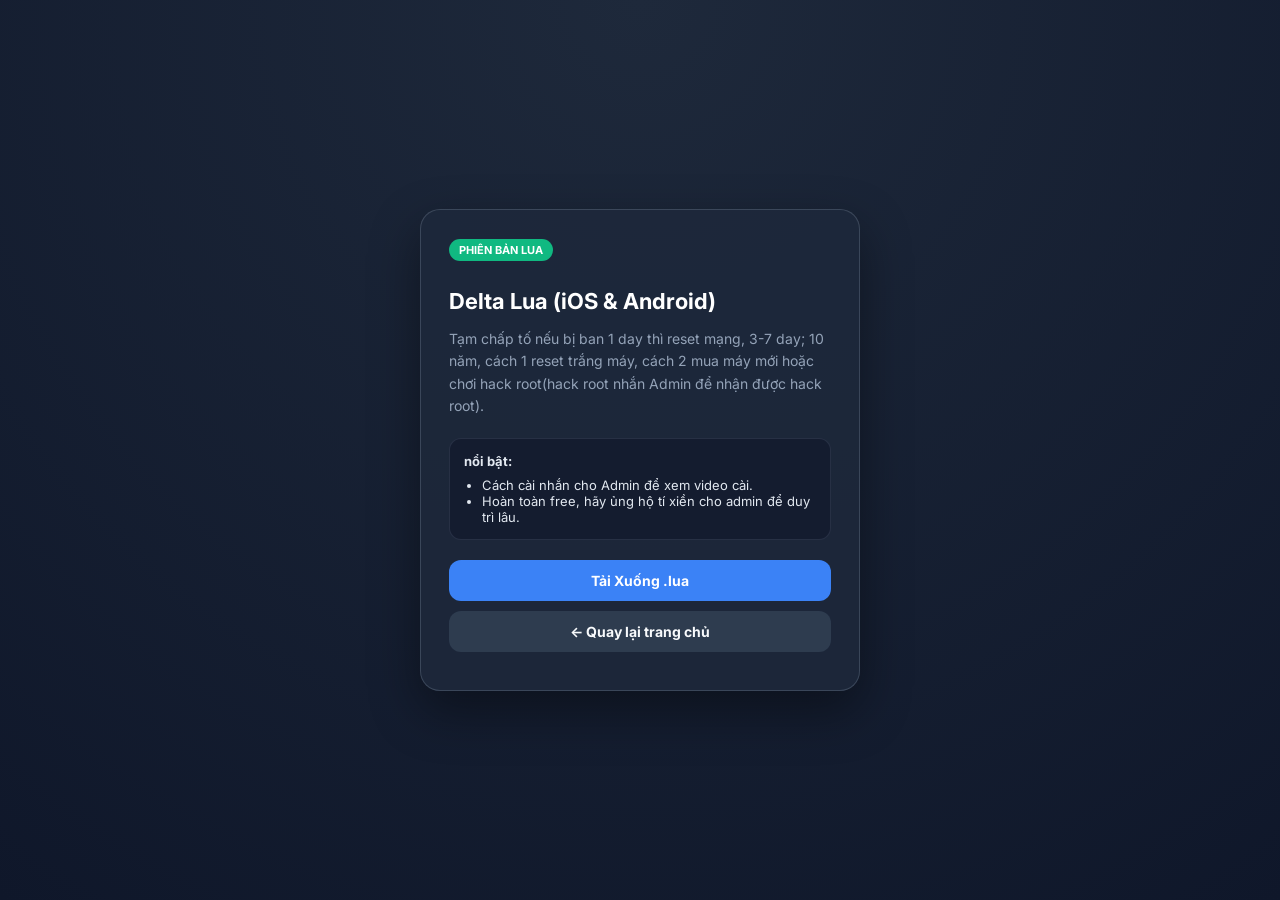
==== hacklua.html @ f6749b3b "Sync from 3012 Mobile IDE" ====
<!DOCTYPE html>
<html lang="vi">
  <head>
    <meta charset="UTF-8">
    <meta name="viewport" content="width=device-width, initial-scale=1.0">
    <title>Chi Tiết Delta Lua - HUY MOD</title>
    <link href="https://fonts.googleapis.com/css2?family=Inter:wght@400;500;600;700&display=swap" rel="stylesheet">
    <style>
      * { box-sizing: border-box; }
      body {
        margin: 0;
        font-family: -apple-system, BlinkMacSystemFont, "Segoe UI", "Inter", sans-serif;
        background: radial-gradient(circle at top, #1e293b, #0f172a);
        color: #f8fafc;
        min-height: 100vh;
        display: flex;
        align-items: center;
        justify-content: center;
        padding: 20px;
      }
      .container {
        background: rgba(30, 41, 59, 0.85);
        border: 1px solid rgba(148, 163, 184, 0.25);
        border-radius: 20px;
        padding: 28px;
        max-width: 440px;
        width: 100%;
        text-align: left;
        box-shadow: 0 20px 50px rgba(0, 0, 0, 0.4);
      }
      .badge {
        display: inline-block; background: #10b981; color: white;
        font-size: 11px; font-weight: 700; padding: 4px 10px;
        border-radius: 999px; margin-bottom: 12px;
      }
      h1 { font-size: 22px; color: #ffffff; margin-bottom: 10px; }
      p { font-size: 14px; color: #94a3b8; line-height: 1.6; margin-bottom: 20px; }
      .detail-box {
        background: rgba(15, 23, 42, 0.6);
        border: 1px solid rgba(148, 163, 184, 0.15);
        border-radius: 12px; padding: 14px; margin-bottom: 20px;
        font-size: 13px; color: #e2e8f0;
      }
      .btn-back, .btn-download {
        display: block; width: 100%; text-align: center;
        text-decoration: none; padding: 12px; border-radius: 12px;
        font-weight: 700; font-size: 14px; margin-bottom: 10px;
      }
      .btn-download { background: #3b82f6; color: white; }
      .btn-back { background: rgba(51, 65, 85, 0.8); color: #f8fafc; }

    </style>
  </head>
  <body>
    <div class="container">
      <div class="badge">PHIÊN BẢN LUA</div>
      <h1>Delta Lua (iOS & Android)</h1>
      <p>Tạm chấp tố nếu bị ban 1 day thì reset mạng, 3-7 day; 10 năm, cách 1 reset trắng máy, cách 2 mua máy mới hoặc chơi hack root(hack root nhắn Admin để nhận được hack root).</p>

      <div class="detail-box">
        <strong> nổi bật:</strong>
        <ul style="margin: 8px 0 0 18px; padding: 0;">
          <li>Cách cài nhắn cho Admin để xem video cài.</li>
          <li>Hoàn toàn free, hãy ủng hộ tí xiền cho admin để duy trì lâu.</li>
        </ul>
      </div>

      <a href="https://t.me/H2HHH3" target="_blank" class="btn-download">Tải Xuống .lua</a>
      <a href="index.html" class="btn-back">&larr; Quay lại trang chủ</a>
    </div>
  </body>
</html>
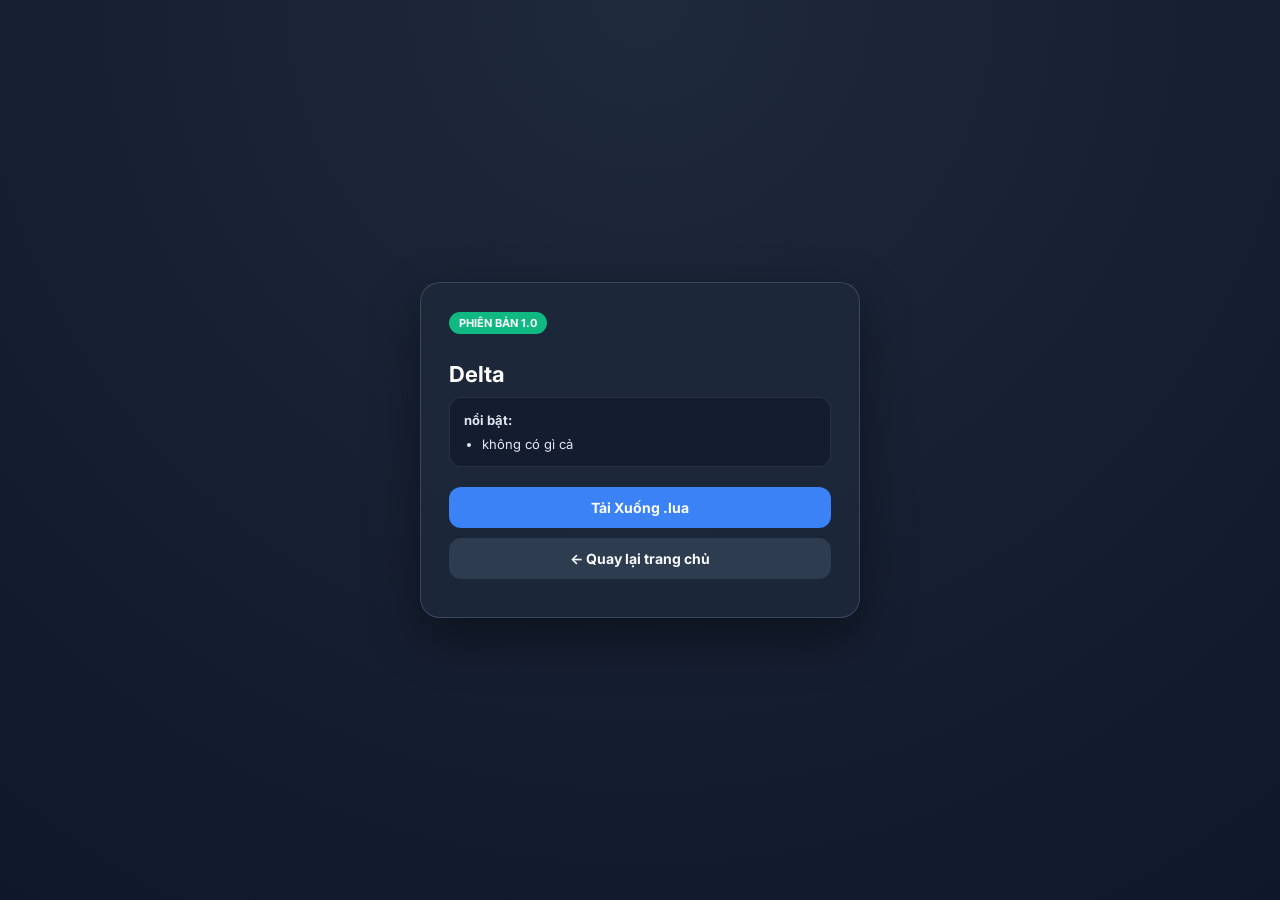
==== commit 60ef6951: "Sync from 3012 Mobile IDE" ====
--- a/hacklua.html
+++ b/hacklua.html
@@ -53,15 +53,13 @@
   </head>
   <body>
     <div class="container">
-      <div class="badge">PHIÊN BẢN LUA</div>
-      <h1>Delta Lua (iOS & Android)</h1>
-      <p>Tạm chấp tố nếu bị ban 1 day thì reset mạng, 3-7 day; 10 năm, cách 1 reset trắng máy, cách 2 mua máy mới hoặc chơi hack root(hack root nhắn Admin để nhận được hack root).</p>
+      <div class="badge">PHIÊN BẢN 1.0</div>
+      <h1>Delta</h1>
 
       <div class="detail-box">
         <strong> nổi bật:</strong>
         <ul style="margin: 8px 0 0 18px; padding: 0;">
-          <li>Cách cài nhắn cho Admin để xem video cài.</li>
-          <li>Hoàn toàn free, hãy ủng hộ tí xiền cho admin để duy trì lâu.</li>
+          <li>không có gì cả</li>
         </ul>
       </div>
 
